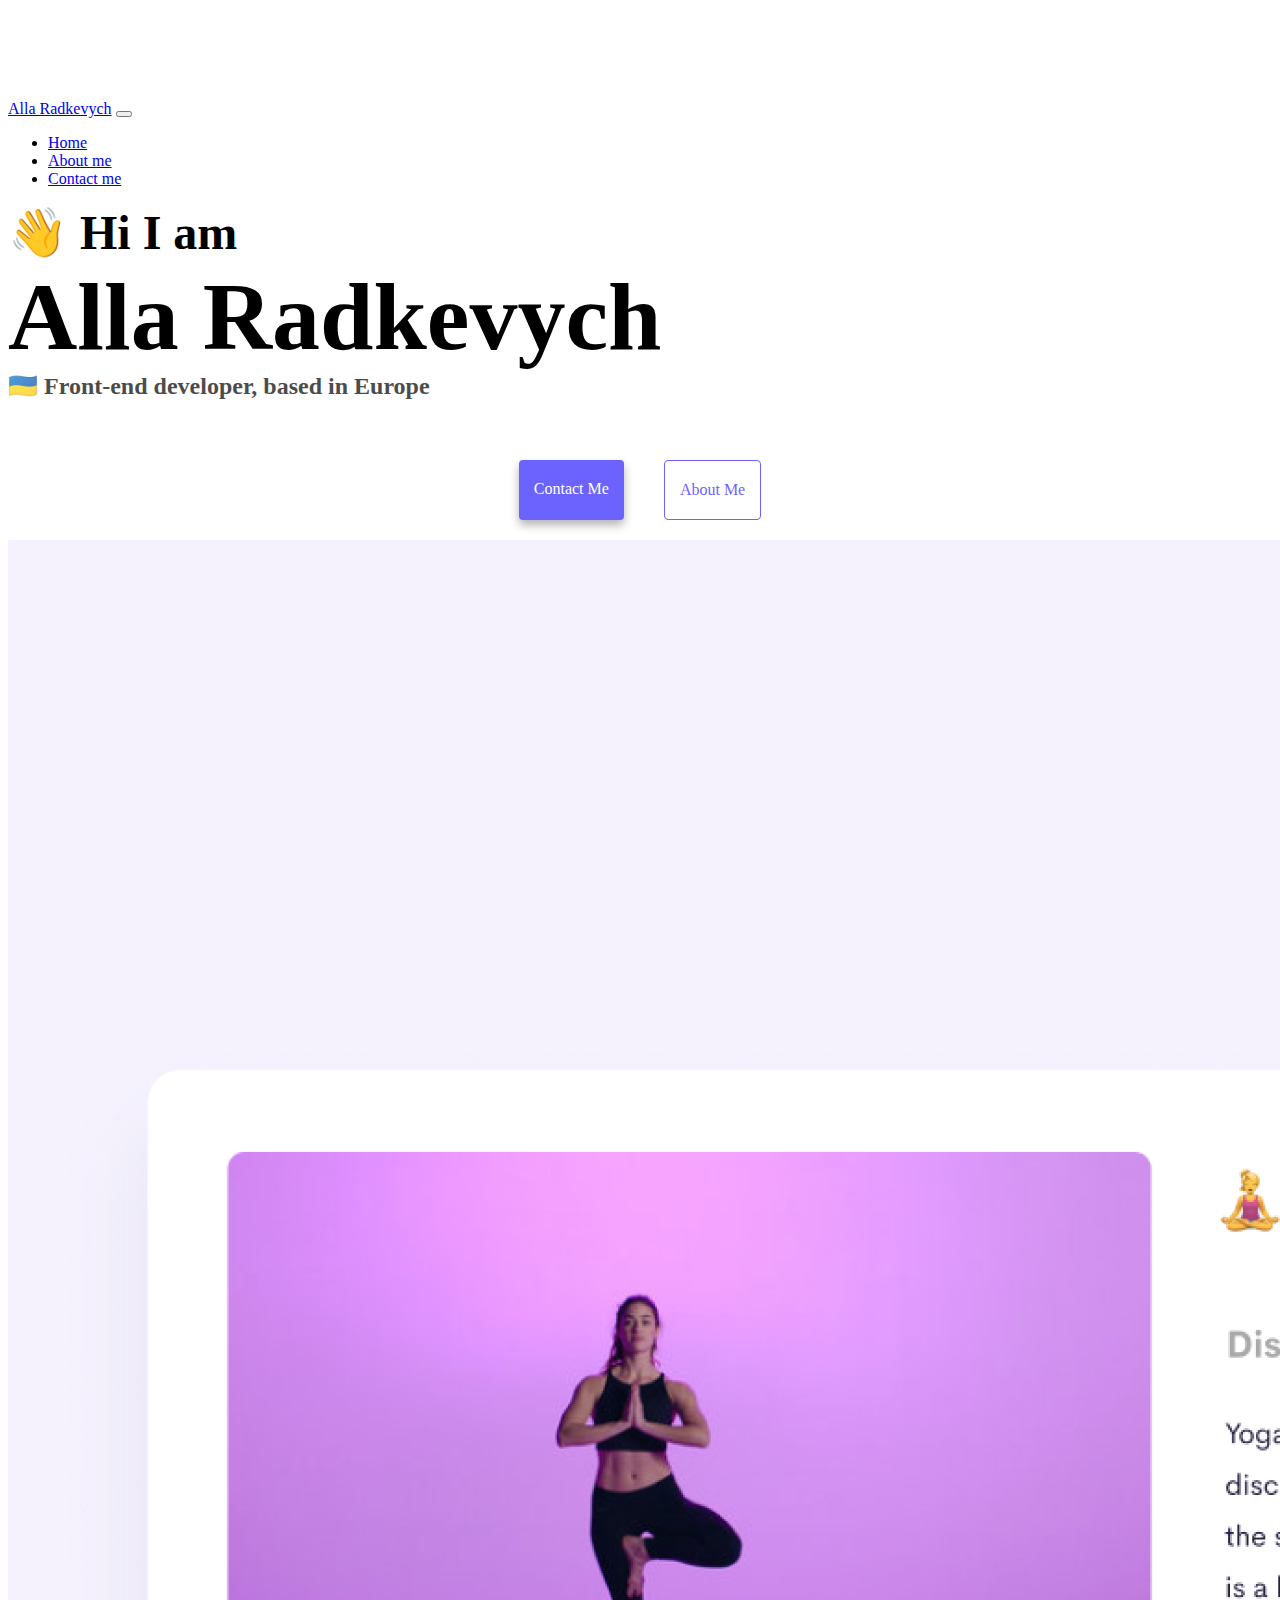
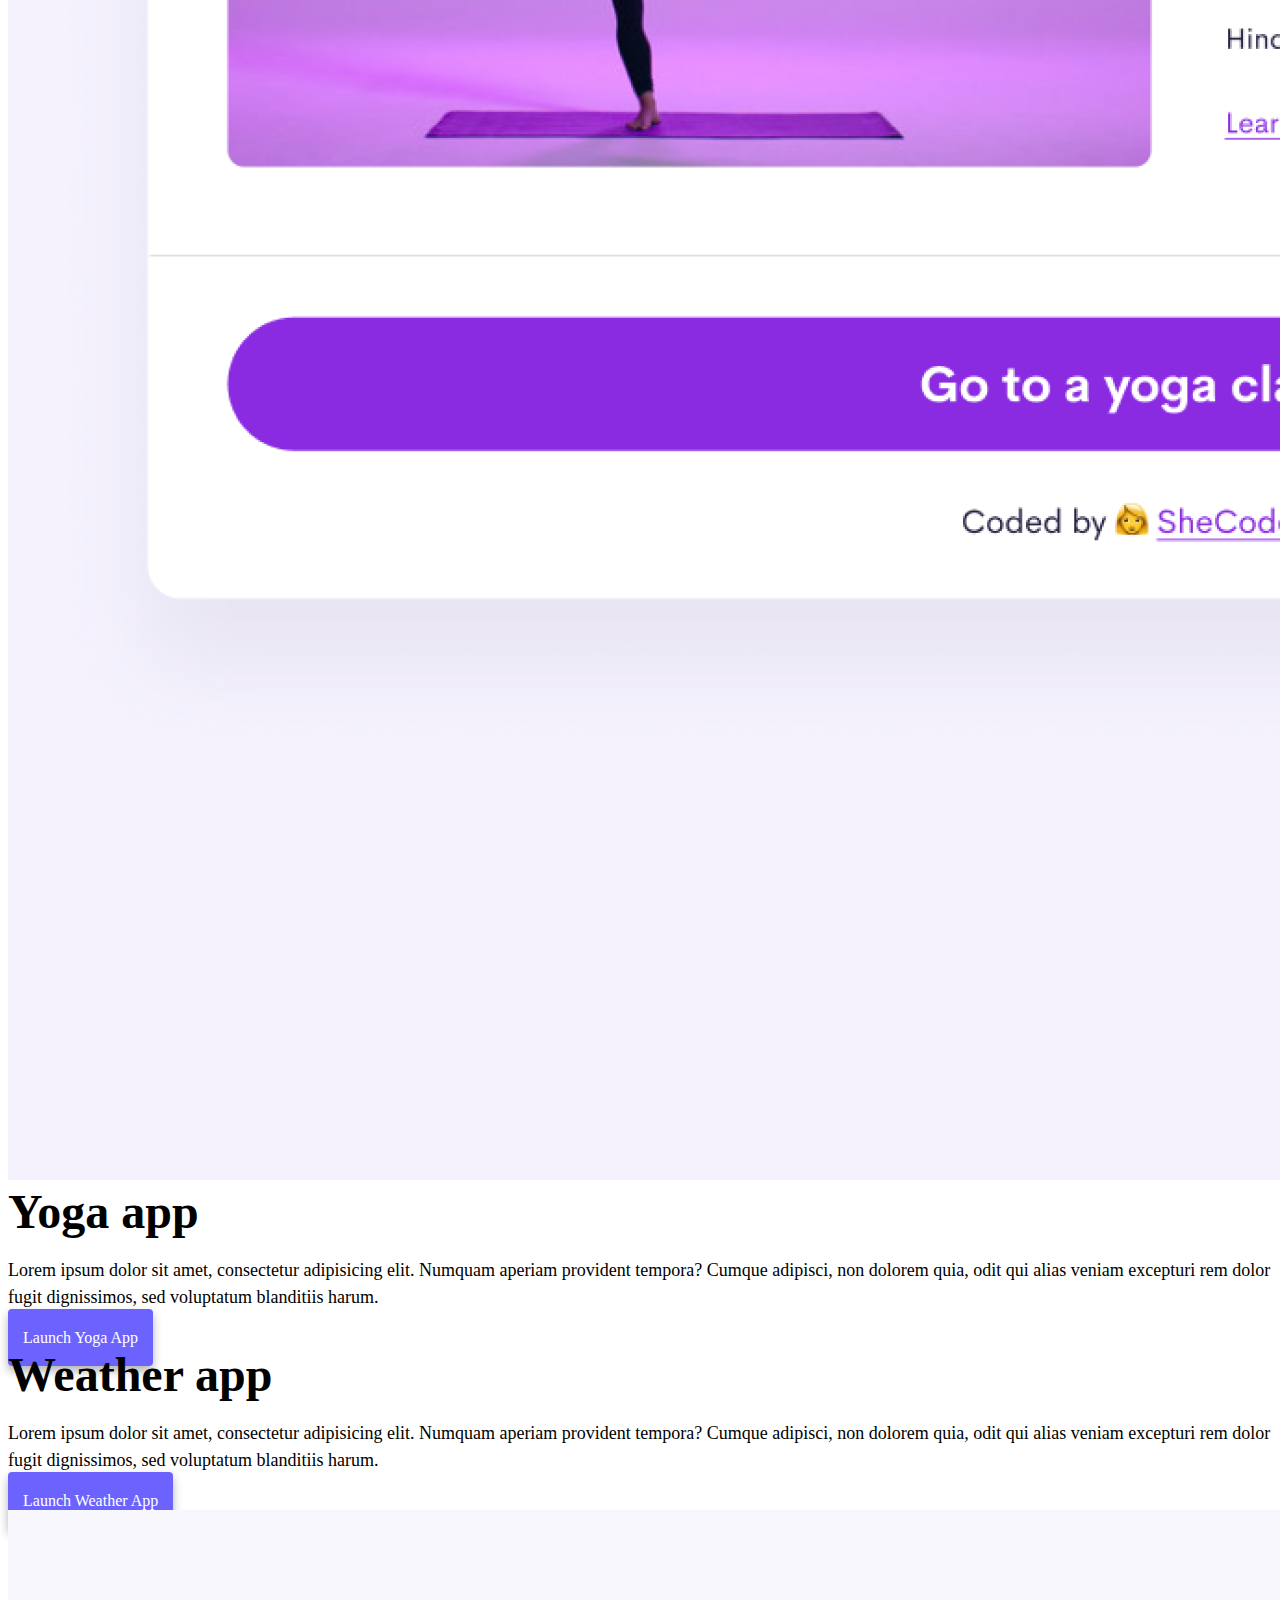
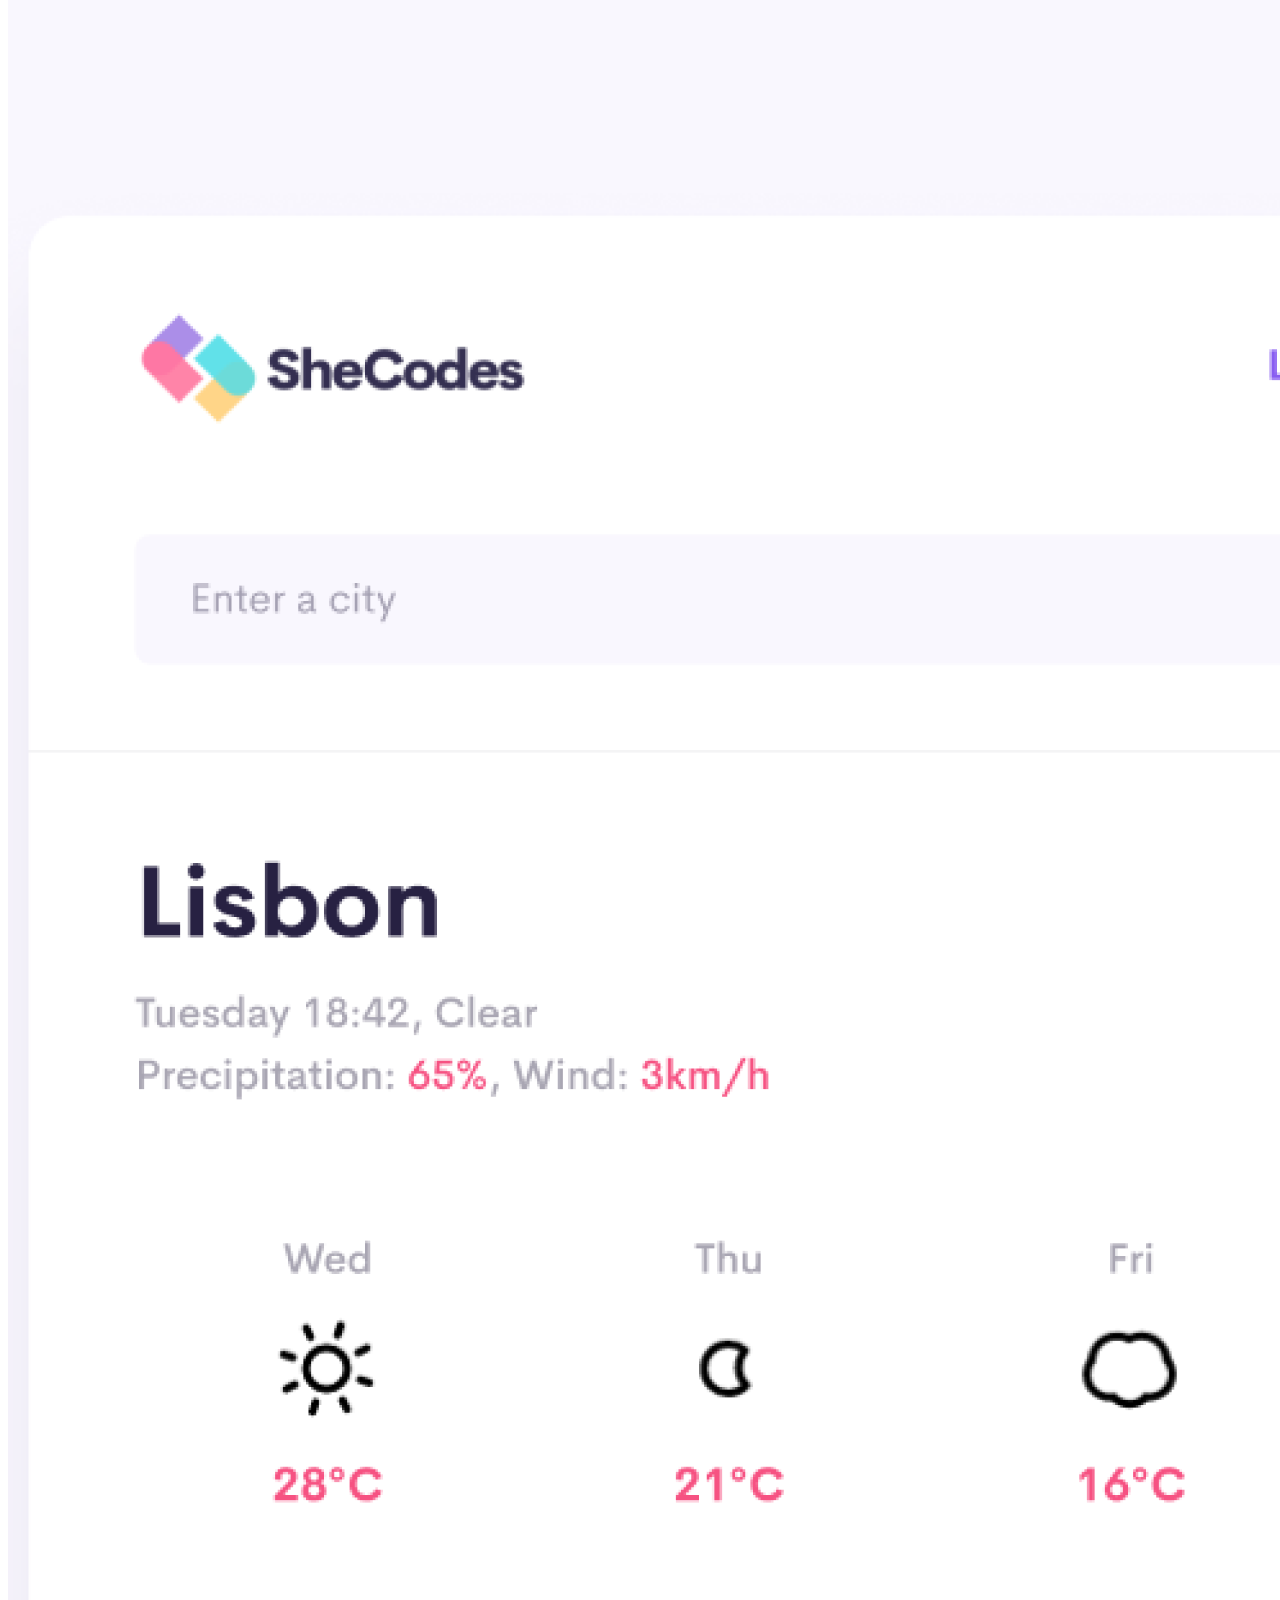
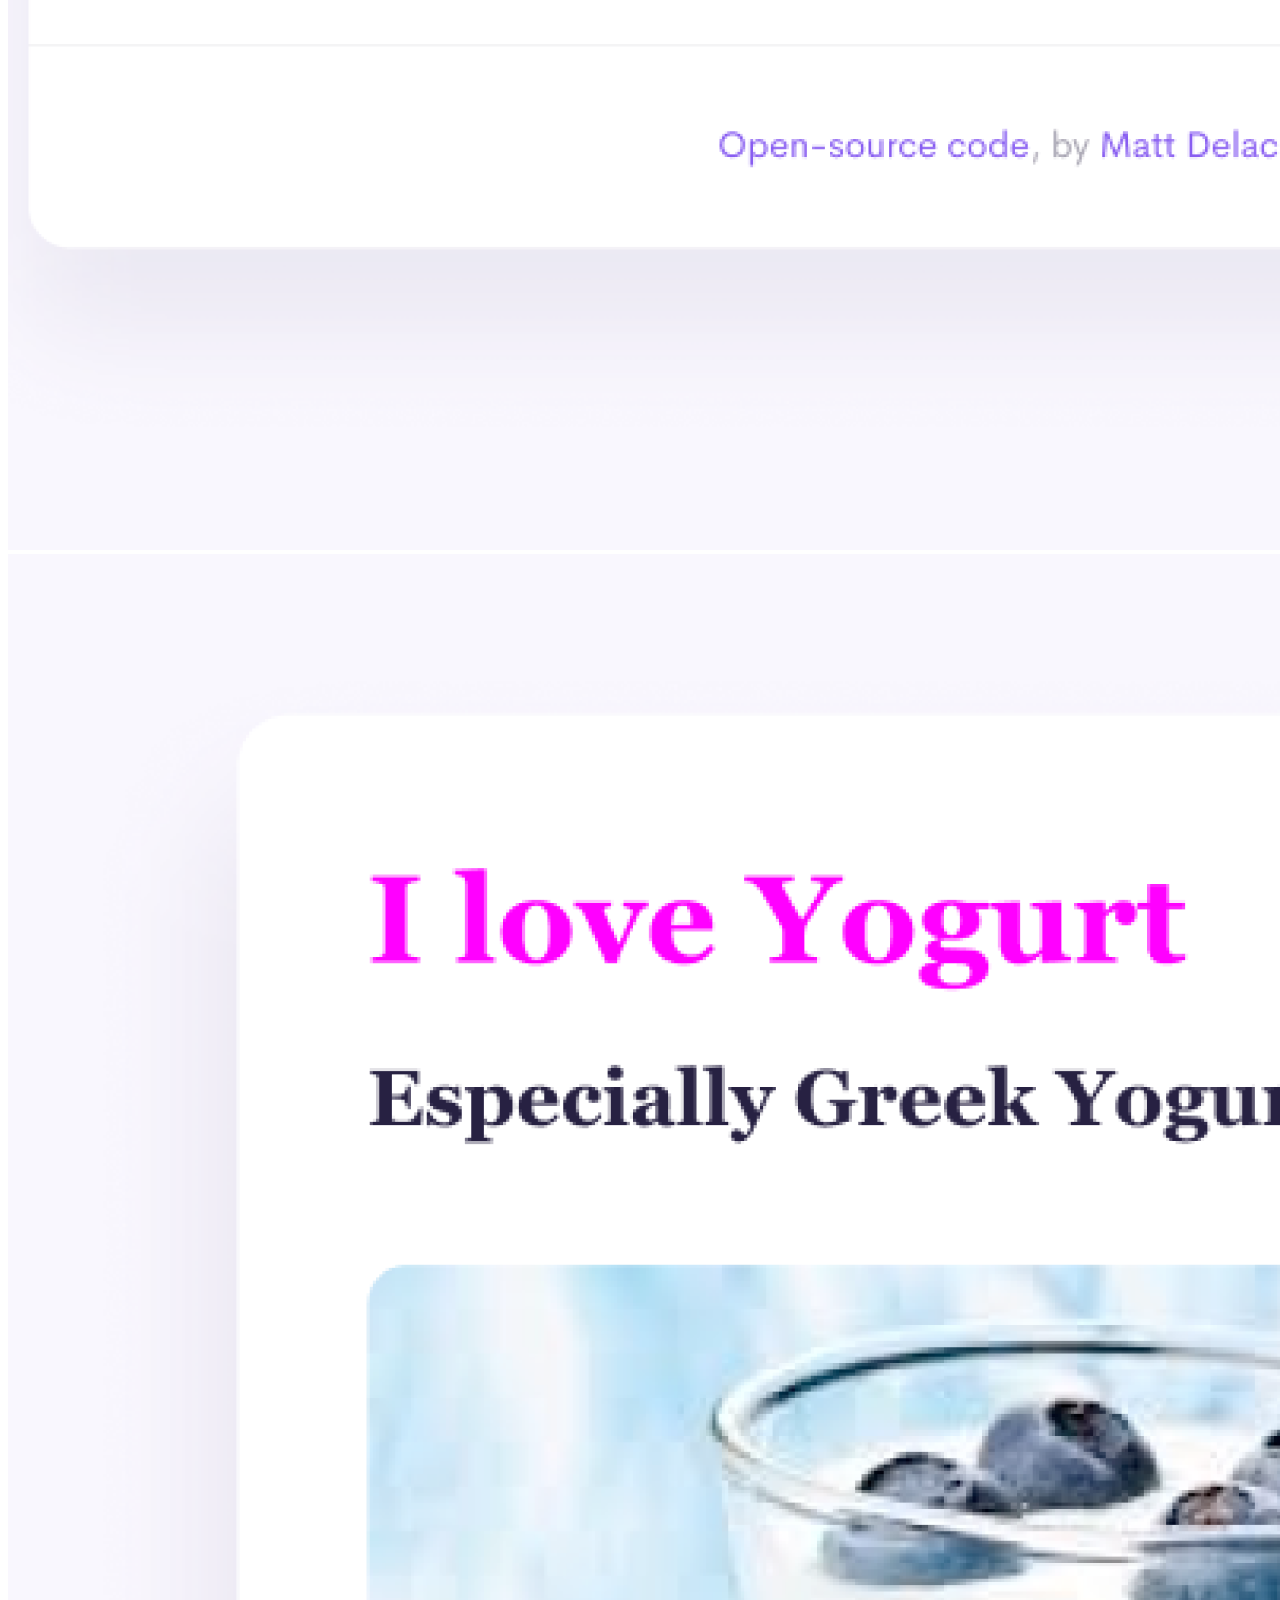
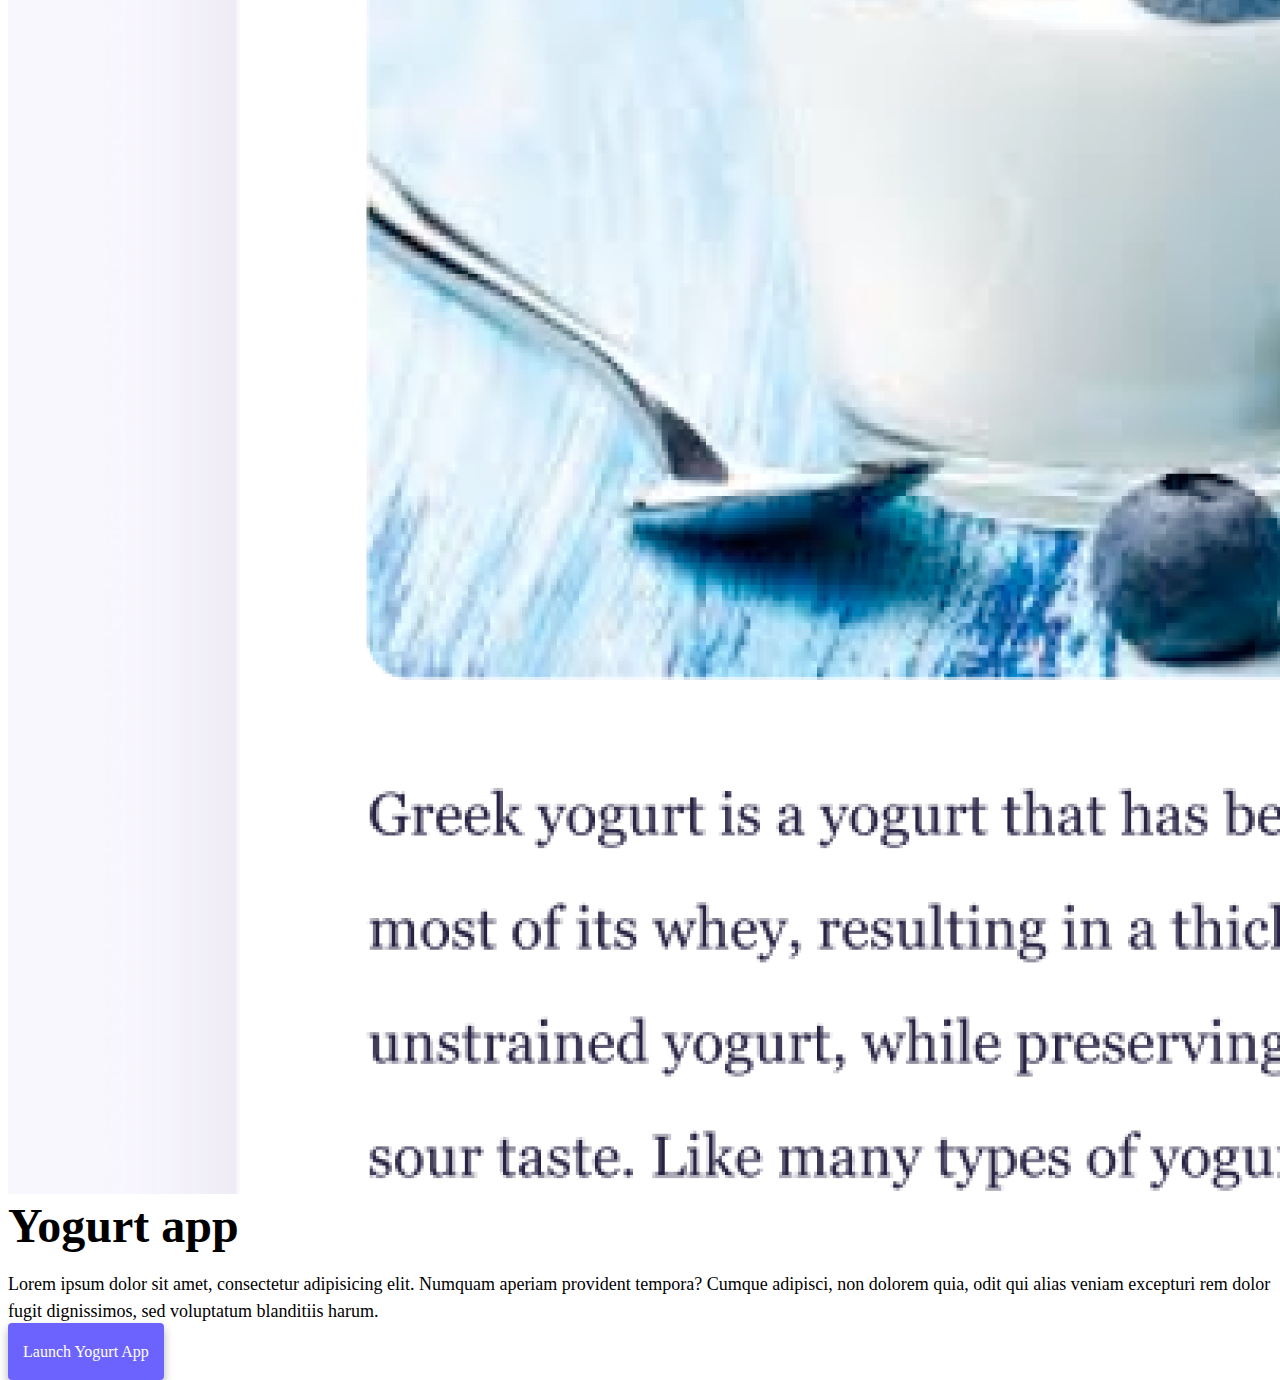
==== index.html @ 0c814b39 "Added main structure" ====
<!DOCTYPE html>
<html lang="en">
  <head>
    <meta charset="UTF-8" />
    <meta http-equiv="X-UA-Compatible" content="IE=edge" />
    <meta name="viewport" content="width=device-width, initial-scale=1.0" />
    <title>Front-end developer - Alla Radkevych</title>
    <meta
      name="description"
      content="This website is a web developer portfolio of Alla Radkevych"
    />
    <link
      rel="stylesheet"
      href="https://cdn.jsdelivr.net/npm/bootstrap@4.6.2/dist/css/bootstrap.min.css"
      integrity="sha384-xOolHFLEh07PJGoPkLv1IbcEPTNtaed2xpHsD9ESMhqIYd0nLMwNLD69Npy4HI+N"
      crossorigin="anonymous"
    />
    <link rel="stylesheet" href="/css/styles.css" />
  </head>
  <body>
    <nav class="navbar navbar-expand-lg navbar-light bg-light fixed-top">
      <div class="container">
        <a class="navbar-brand" href="index.html">Alla Radkevych</a>
        <button
          class="navbar-toggler"
          type="button"
          data-bs-toggle="collapse"
          data-bs-target="#navbarNav"
          aria-controls="navbarNav"
          aria-expanded="false"
          aria-label="Toggle navigation"
        >
          <span class="navbar-toggler-icon"></span>
        </button>
        <div class="collapse navbar-collapse" id="navbarNav">
          <ul class="navbar-nav">
            <li class="nav-item">
              <a class="nav-link" aria-current="page" href="/">Home</a>
            </li>
            <li class="nav-item">
              <a class="nav-link active" href="/about.html">About me</a>
            </li>
            <li class="nav-item">
              <a class="nav-link" href="/about.html#contact">Contact me</a>
            </li>
          </ul>
        </div>
      </div>
    </nav>

    <h2 class="text-center">👋 Hi I am</h2>
    <h1 class="text-center">Alla Radkevych</h1>
    <h3 class="text-center">🇺🇦 Front-end developer, based in Europe</h3>
    <div class="navigation-links mb-5">
      <a
        href="/about.html#contact"
        class="primary-link"
        title="Contact Alla Radkevych"
        >Contact me</a
      >
      <a href="/about.html" class="secondary-link" title="About Alla Radkevych"
        >About me</a
      >
    </div>

    <div class="container">
      <div class="row">
        <div class="col-6">
          <img
            src="/images/yoga.png"
            class="img-fluid rounded"
            id="pic"
            alt="Woman practicing yoga"
          />
        </div>
        <div class="col-6">
          <h2 class="mb-3">Yoga app</h2>
          <p>
            Lorem ipsum dolor sit amet, consectetur adipisicing elit. Numquam
            aperiam provident tempora? Cumque adipisci, non dolorem quia, odit
            qui alias veniam excepturi rem dolor fugit dignissimos, sed
            voluptatum blanditiis harum.
          </p>
          <div class="mt-5">
            <a href="#" class="primary-link" title="Yoga App"
              >Launch Yoga App</a
            >
          </div>
        </div>
      </div>

      <div class="row mt-5">
        <div class="col-6">
          <h2 class="mb-3">Weather app</h2>
          <p>
            Lorem ipsum dolor sit amet, consectetur adipisicing elit. Numquam
            aperiam provident tempora? Cumque adipisci, non dolorem quia, odit
            qui alias veniam excepturi rem dolor fugit dignissimos, sed
            voluptatum blanditiis harum.
          </p>
          <div class="mt-5">
            <a href="#" class="primary-link" title="Weather App"
              >Launch Weather App</a
            >
          </div>
        </div>
        <div class="col-6">
          <img
            src="/images/weather.png"
            class="img-fluid rounded"
            id="pic"
            alt="Weather forecast"
          />
        </div>
      </div>

      <div class="row mt-5">
        <div class="col-6 mb-5">
          <img
            src="/images/yogurt.png"
            class="img-fluid rounded"
            id="pic"
            alt="A Glass of Greek yogurt with berries"
          />
        </div>
        <div class="col-6">
          <h2 class="mb-3">Yogurt app</h2>
          <p>
            Lorem ipsum dolor sit amet, consectetur adipisicing elit. Numquam
            aperiam provident tempora? Cumque adipisci, non dolorem quia, odit
            qui alias veniam excepturi rem dolor fugit dignissimos, sed
            voluptatum blanditiis harum.
          </p>
          <div class="mt-5 mb-5">
            <a href="#" class="primary-link" title="Yogurt App"
              >Launch Yogurt App</a
            >
          </div>
        </div>
      </div>
    </div>

    <script
      src="https://cdn.jsdelivr.net/npm/jquery@3.5.1/dist/jquery.slim.min.js"
      integrity="sha384-DfXdz2htPH0lsSSs5nCTpuj/zy4C+OGpamoFVy38MVBnE+IbbVYUew+OrCXaRkfj"
      crossorigin="anonymous"
    ></script>
    <script
      src="https://cdn.jsdelivr.net/npm/bootstrap@4.6.2/dist/js/bootstrap.bundle.min.js"
      integrity="sha384-Fy6S3B9q64WdZWQUiU+q4/2Lc9npb8tCaSX9FK7E8HnRr0Jz8D6OP9dO5Vg3Q9ct"
      crossorigin="anonymous"
    ></script>
  </body>
</html>
---- css/styles.css ----
:root {
  --primary-color: #6c63ff;
  --secondary-color: #f5f2fe;
  --box-shadow: 0 5px 10px rgba(0, 0, 0, 0.3);
}
body {
  margin-top: 100px;
}
h1,
h2,
h3 {
  margin: 0;
}

h1 {
  font-size: 96px;
}

h2 {
  font-size: 48px;
}

h3 {
  font-size: 24px;
  opacity: 0.7;
}

p {
  font-size: 18px;
  line-height: 1.5;
}

.navigation-links {
  display: flex;
  margin-top: 40px;
  justify-content: center;
}

.navigation-links a {
  margin: 20px;
}

.primary-link {
  background: var(--primary-color);
  box-shadow: var(--box-shadow);
  color: white;
  border-radius: 4px;
  padding: 20px 15px;
  text-decoration: none;
  text-transform: capitalize;
}

.secondary-link {
  color: var(--primary-color);
  border: 1px solid var(--primary-color);
  border-radius: 4px;
  padding: 20px 15px;
  text-decoration: none;
  text-transform: capitalize;
}

.homepage-link {
  color: var(--primary-color);
  text-align: center;
  display: block;
}

.about-paragraphs {
  margin: 30px 0;
}

.about-paragraphs p {
  margin: 10px;
}

.email-link {
  display: flex;
  justify-content: center;
  color: var(--primary-color);
  font-size: 28px;
  text-decoration: none;
}

.email-link:hover {
  text-decoration: underline;
}
@media (max-width: 800px) {
  #pic {
    display: none;
  }
  h1,
  h2,
  h3,
  p {
    text-align: center;
  }
  h1 {
    font-size: 60px;
  }
}
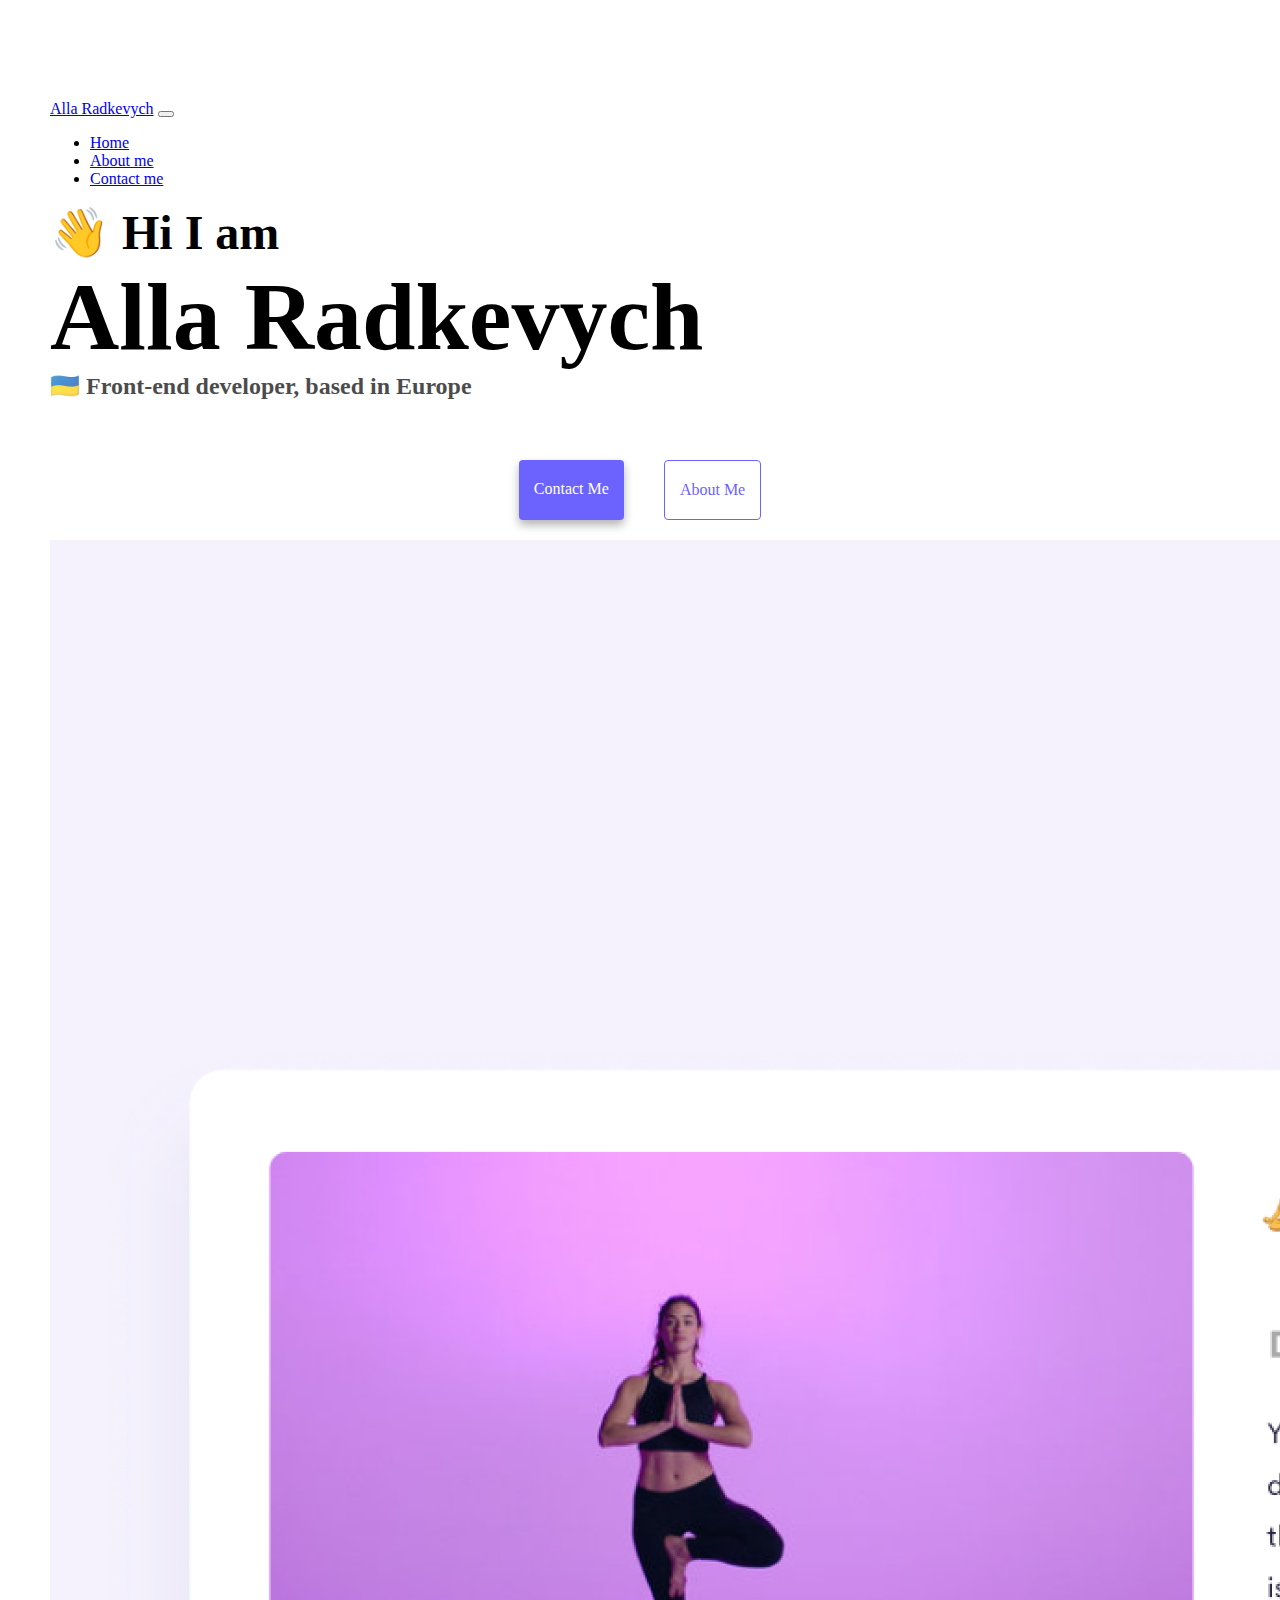
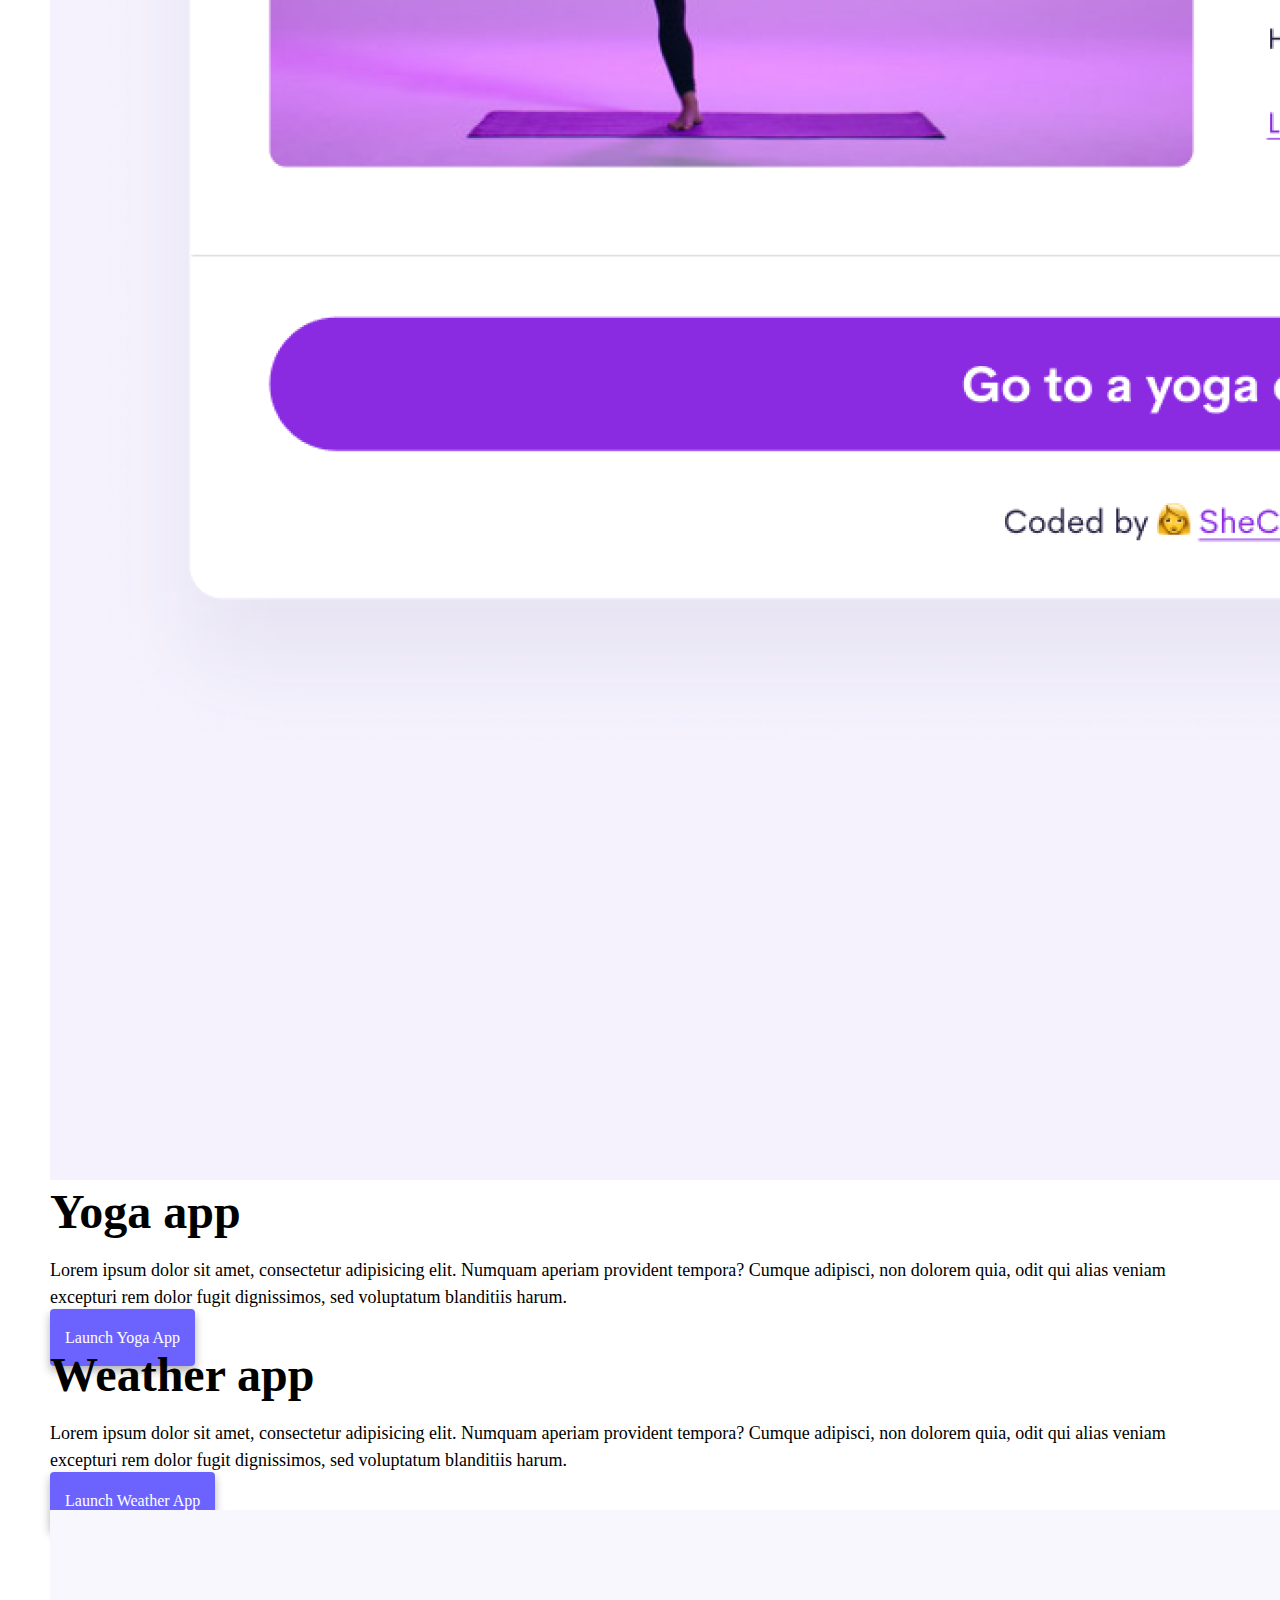
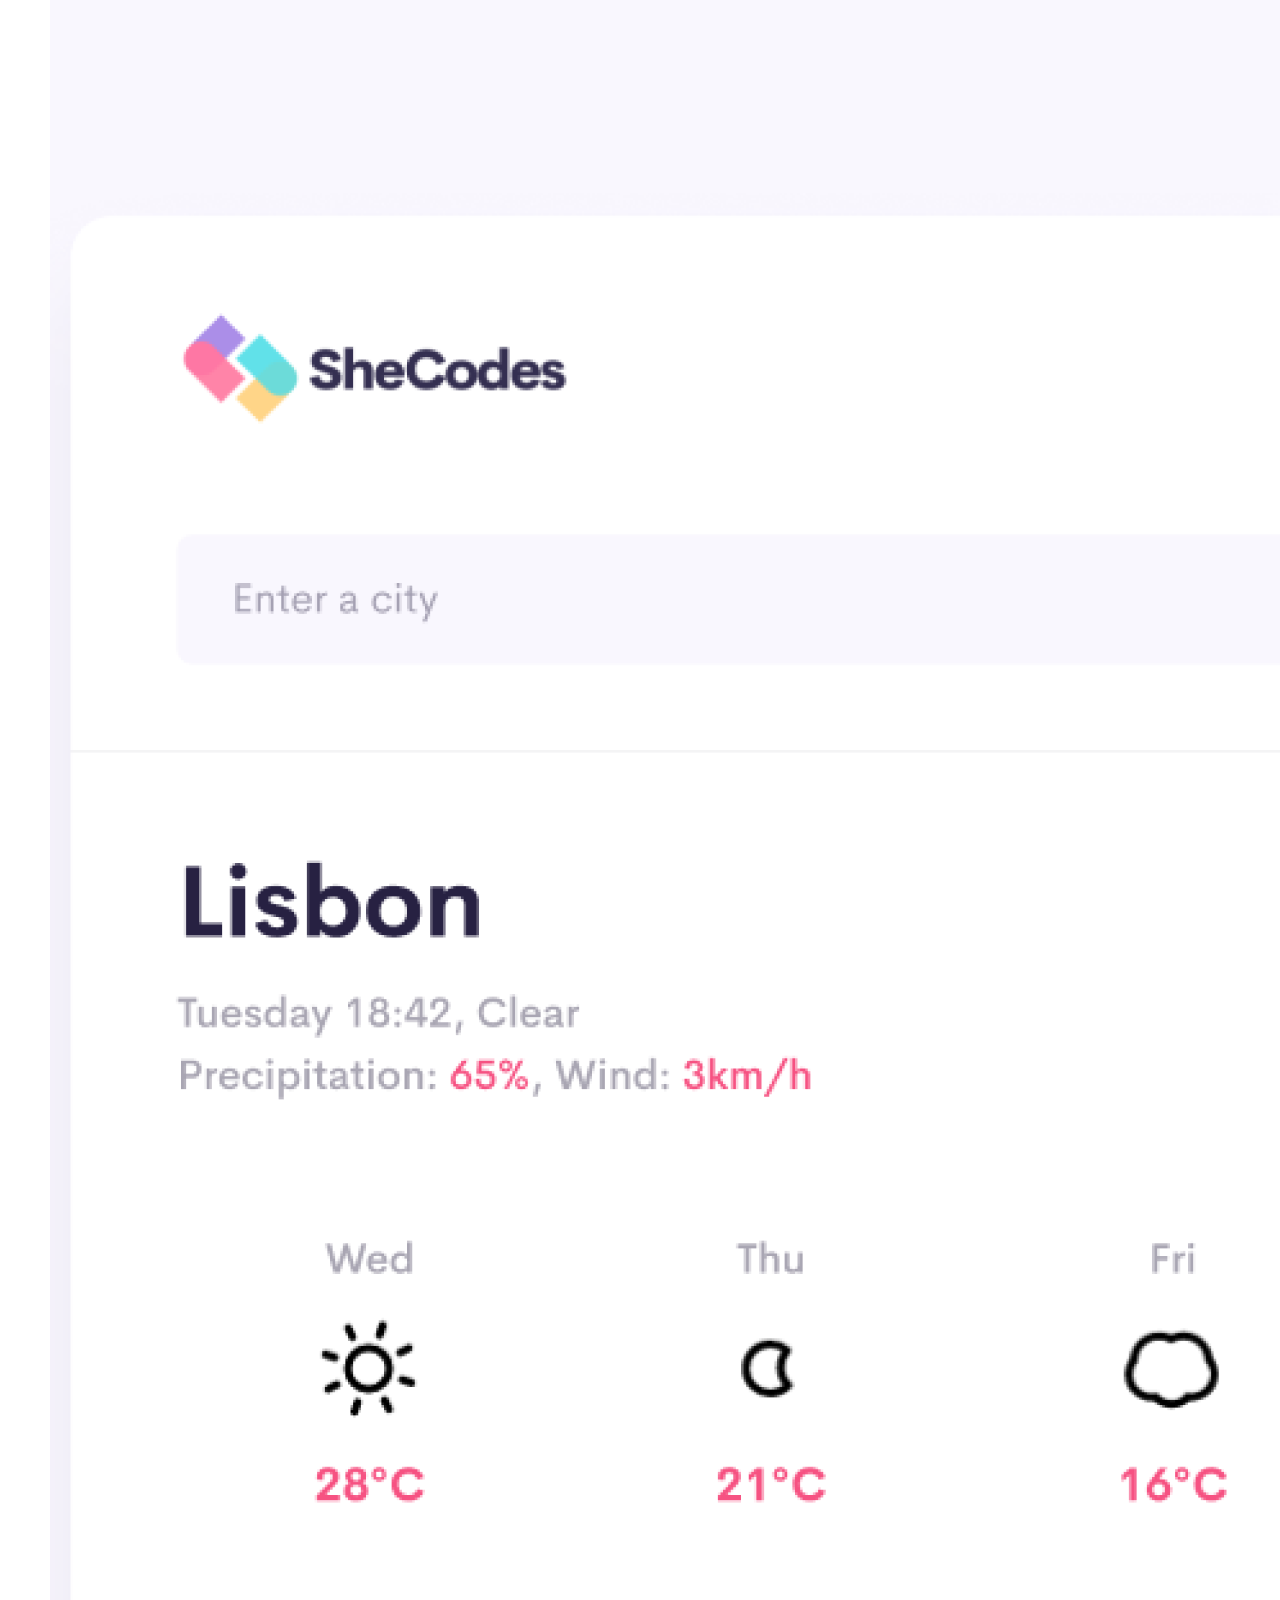
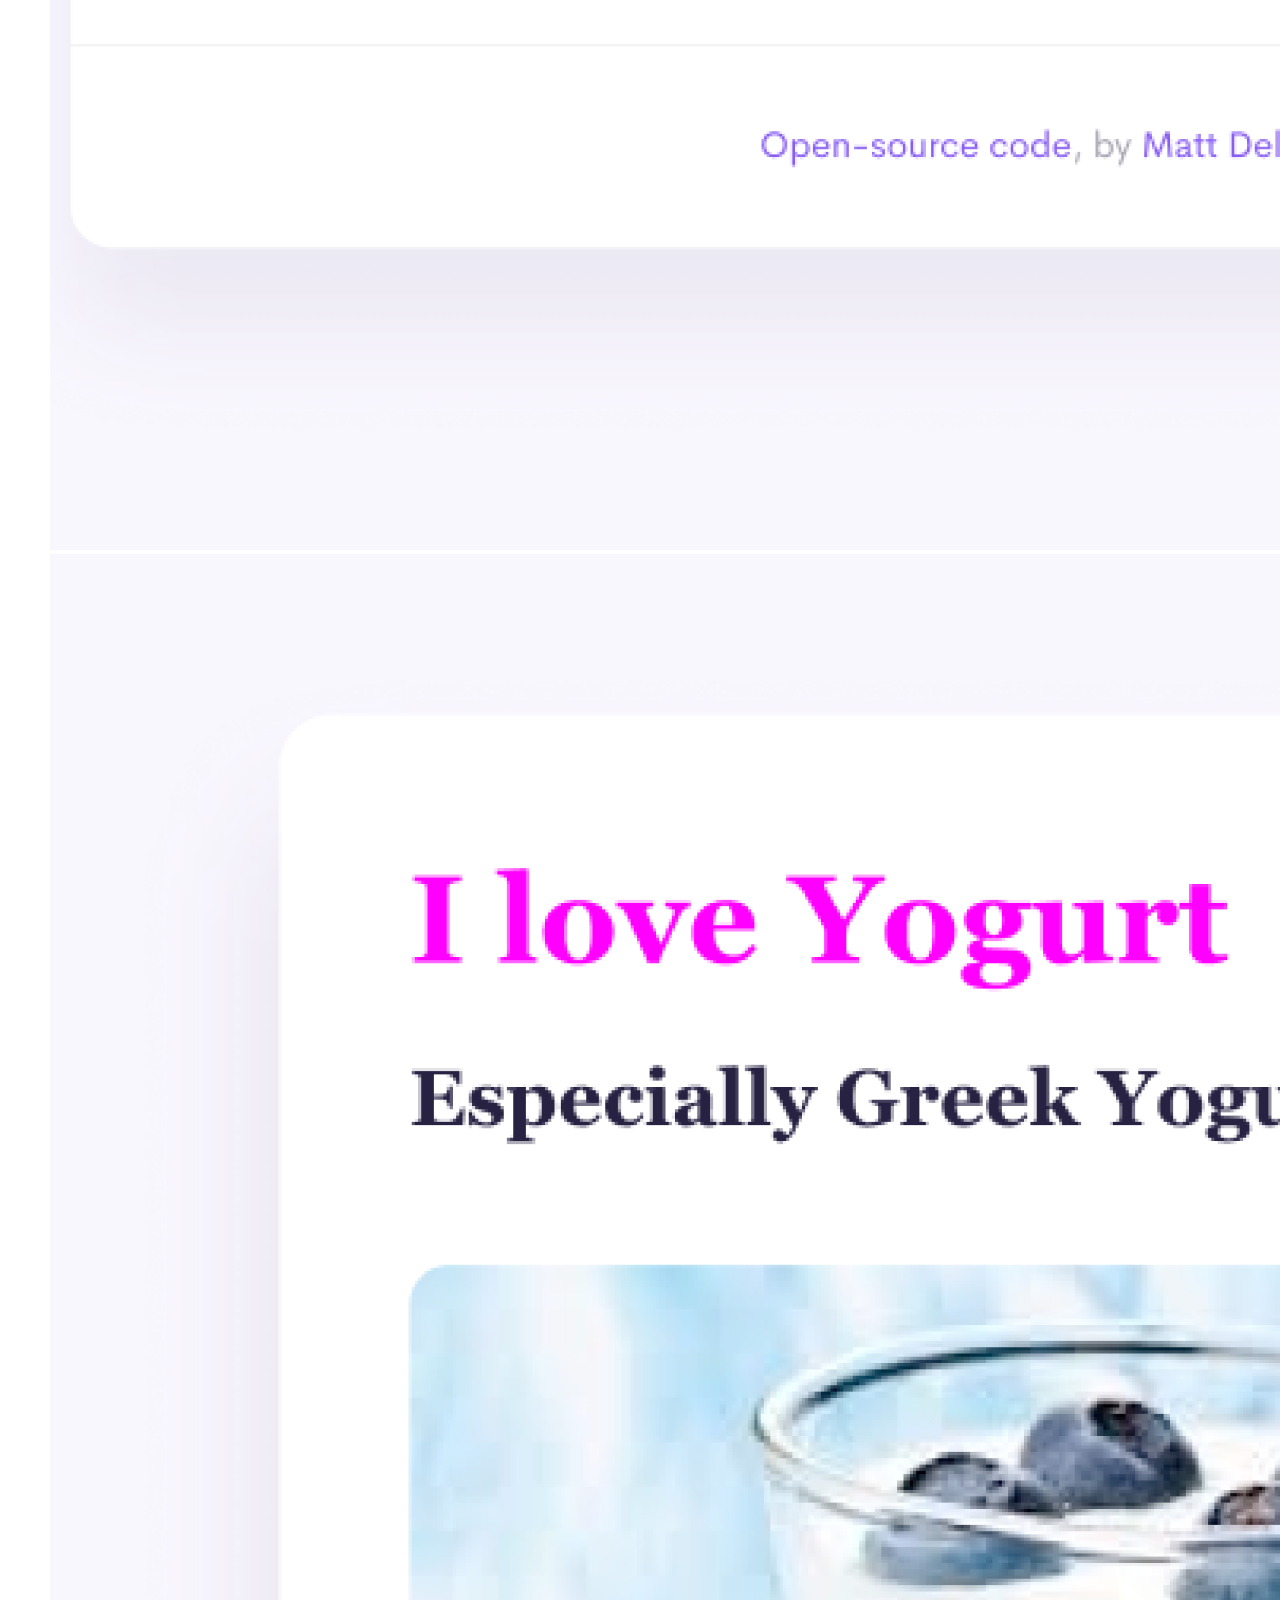
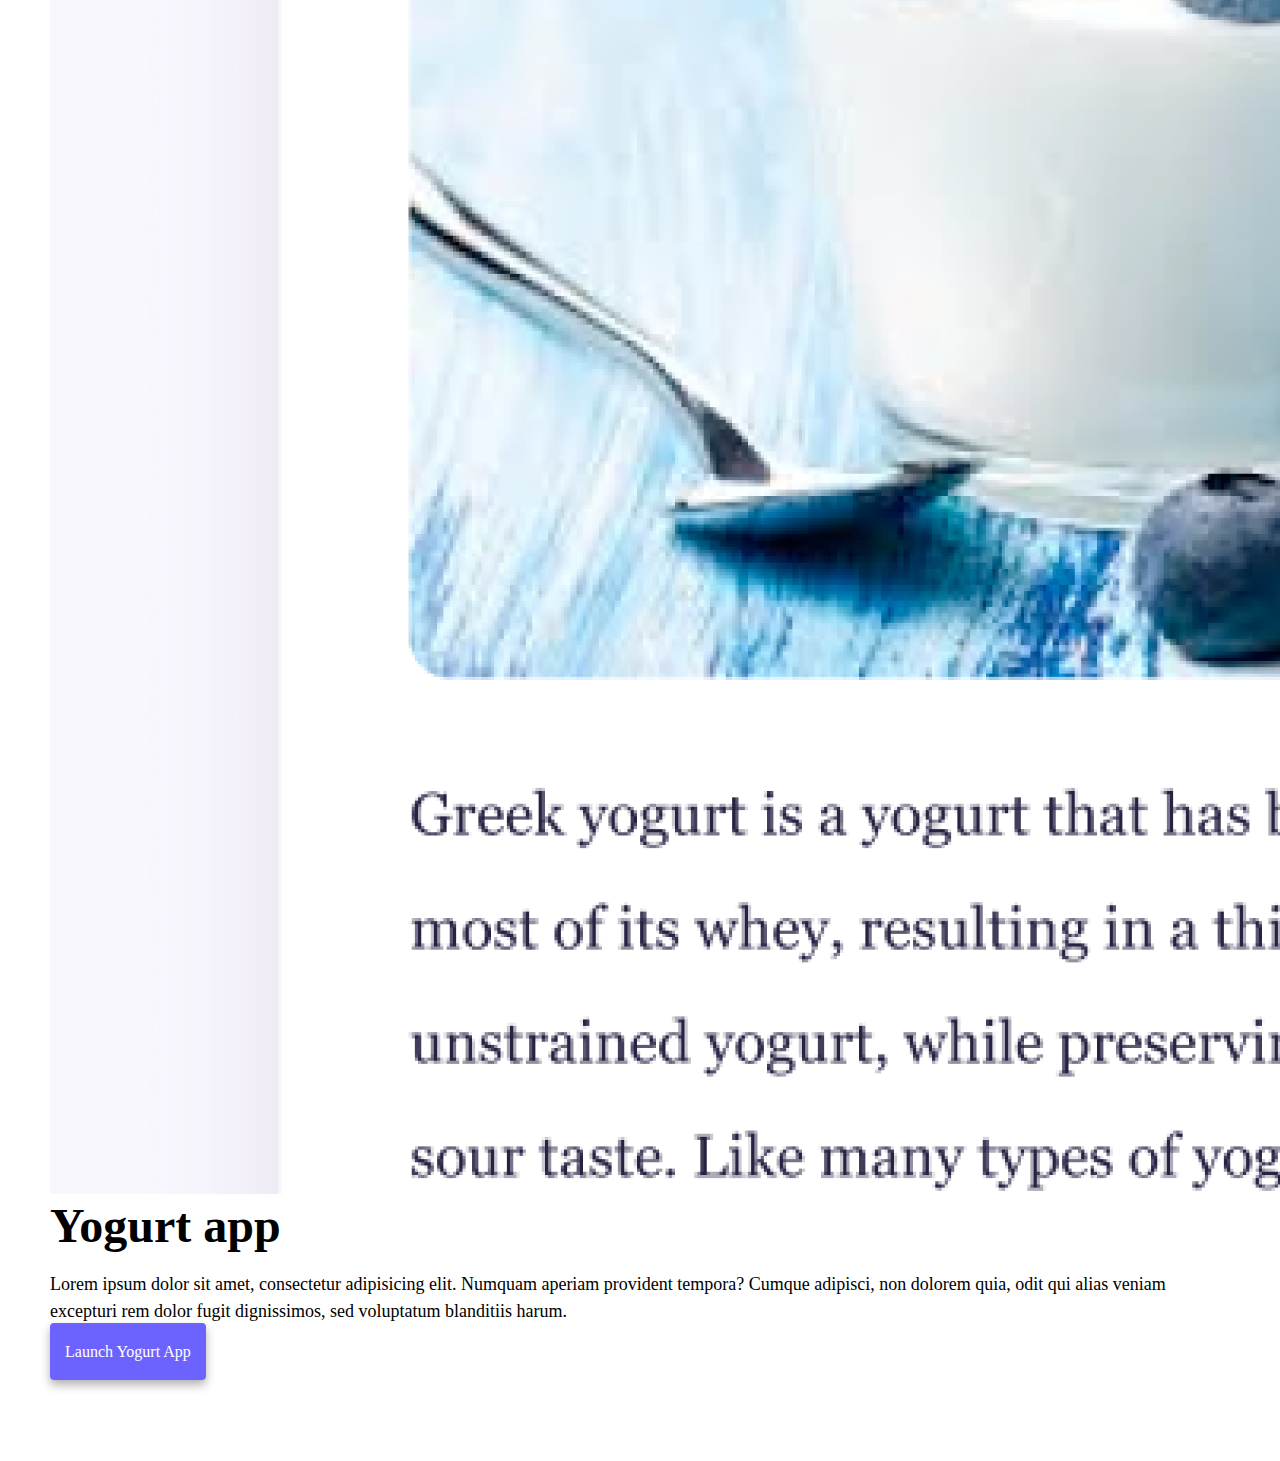
==== commit 92485948: "Made more responsive" ====
--- a/index.html
+++ b/index.html
@@ -18,7 +18,7 @@
     <link rel="stylesheet" href="/css/styles.css" />
   </head>
   <body>
-    <nav class="navbar navbar-expand-lg navbar-light bg-light fixed-top">
+    <nav class="navbar navbar-expand-sm navbar-light bg-light fixed-top">
       <div class="container">
         <a class="navbar-brand" href="index.html">Alla Radkevych</a>
         <button
@@ -35,13 +35,25 @@
         <div class="collapse navbar-collapse" id="navbarNav">
           <ul class="navbar-nav">
             <li class="nav-item">
-              <a class="nav-link" aria-current="page" href="/">Home</a>
+              <a class="nav-link" aria-current="page" href="/" title="Homepage"
+                >Home</a
+              >
             </li>
             <li class="nav-item">
-              <a class="nav-link active" href="/about.html">About me</a>
+              <a
+                class="nav-link active"
+                href="/about.html"
+                title="About Alla Radkevych"
+                >About me</a
+              >
             </li>
             <li class="nav-item">
-              <a class="nav-link" href="/about.html#contact">Contact me</a>
+              <a
+                class="nav-link"
+                href="/about.html#contact"
+                title="Contact Alla Radkevych"
+                >Contact me</a
+              >
             </li>
           </ul>
         </div>
@@ -65,15 +77,15 @@
 
     <div class="container">
       <div class="row">
-        <div class="col-6">
+        <div class="col-sm-6">
           <img
             src="/images/yoga.png"
-            class="img-fluid rounded"
+            class="img-fluid p-2 mb-4 shadow rounded d-none d-sm-block"
             id="pic"
             alt="Woman practicing yoga"
           />
         </div>
-        <div class="col-6">
+        <div class="col-sm-6">
           <h2 class="mb-3">Yoga app</h2>
           <p>
             Lorem ipsum dolor sit amet, consectetur adipisicing elit. Numquam
@@ -82,7 +94,7 @@
             voluptatum blanditiis harum.
           </p>
           <div class="mt-5">
-            <a href="#" class="primary-link" title="Yoga App"
+            <a href="#" class="primary-link project-link" title="Yoga App"
               >Launch Yoga App</a
             >
           </div>
@@ -90,7 +102,7 @@
       </div>
 
       <div class="row mt-5">
-        <div class="col-6">
+        <div class="col-sm-6">
           <h2 class="mb-3">Weather app</h2>
           <p>
             Lorem ipsum dolor sit amet, consectetur adipisicing elit. Numquam
@@ -99,15 +111,15 @@
             voluptatum blanditiis harum.
           </p>
           <div class="mt-5">
-            <a href="#" class="primary-link" title="Weather App"
+            <a href="#" class="primary-link project-link" title="Weather App"
               >Launch Weather App</a
             >
           </div>
         </div>
-        <div class="col-6">
+        <div class="col-sm-6">
           <img
             src="/images/weather.png"
-            class="img-fluid rounded"
+            class="img-fluid rounded p-2 mb-4 shadow d-none d-sm-block"
             id="pic"
             alt="Weather forecast"
           />
@@ -115,15 +127,15 @@
       </div>
 
       <div class="row mt-5">
-        <div class="col-6 mb-5">
+        <div class="col-sm-6 mb-5">
           <img
             src="/images/yogurt.png"
-            class="img-fluid rounded"
+            class="img-fluid rounded p-2 mb-4 shadow d-none d-sm-block"
             id="pic"
             alt="A Glass of Greek yogurt with berries"
           />
         </div>
-        <div class="col-6">
+        <div class="col-sm-6">
           <h2 class="mb-3">Yogurt app</h2>
           <p>
             Lorem ipsum dolor sit amet, consectetur adipisicing elit. Numquam
@@ -132,7 +144,7 @@
             voluptatum blanditiis harum.
           </p>
           <div class="mt-5 mb-5">
-            <a href="#" class="primary-link" title="Yogurt App"
+            <a href="#" class="primary-link project-link" title="Yogurt App"
               >Launch Yogurt App</a
             >
           </div>
--- a/css/styles.css
+++ b/css/styles.css
@@ -4,7 +4,7 @@
   --box-shadow: 0 5px 10px rgba(0, 0, 0, 0.3);
 }
 body {
-  margin-top: 100px;
+  margin: 100px 50px;
 }
 h1,
 h2,
@@ -48,6 +48,10 @@
   padding: 20px 15px;
   text-decoration: none;
   text-transform: capitalize;
+  text-align: center;
+}
+.primary-link:hover {
+  color: white;
 }
 
 .secondary-link {
@@ -57,6 +61,7 @@
   padding: 20px 15px;
   text-decoration: none;
   text-transform: capitalize;
+  text-align: center;
 }
 
 .homepage-link {
@@ -84,9 +89,13 @@
 .email-link:hover {
   text-decoration: underline;
 }
-@media (max-width: 800px) {
-  #pic {
-    display: none;
+@media (max-width: 576px) {
+  h1 {
+    font-size: 48px;
+    line-height: 1.5;
+  }
+  h2 {
+    font-size: 36px;
   }
   h1,
   h2,
@@ -97,4 +106,9 @@
   h1 {
     font-size: 60px;
   }
+  .project-link {
+    display: block;
+    text-align: center;
+    margin: 0 20px;
+  }
 }
